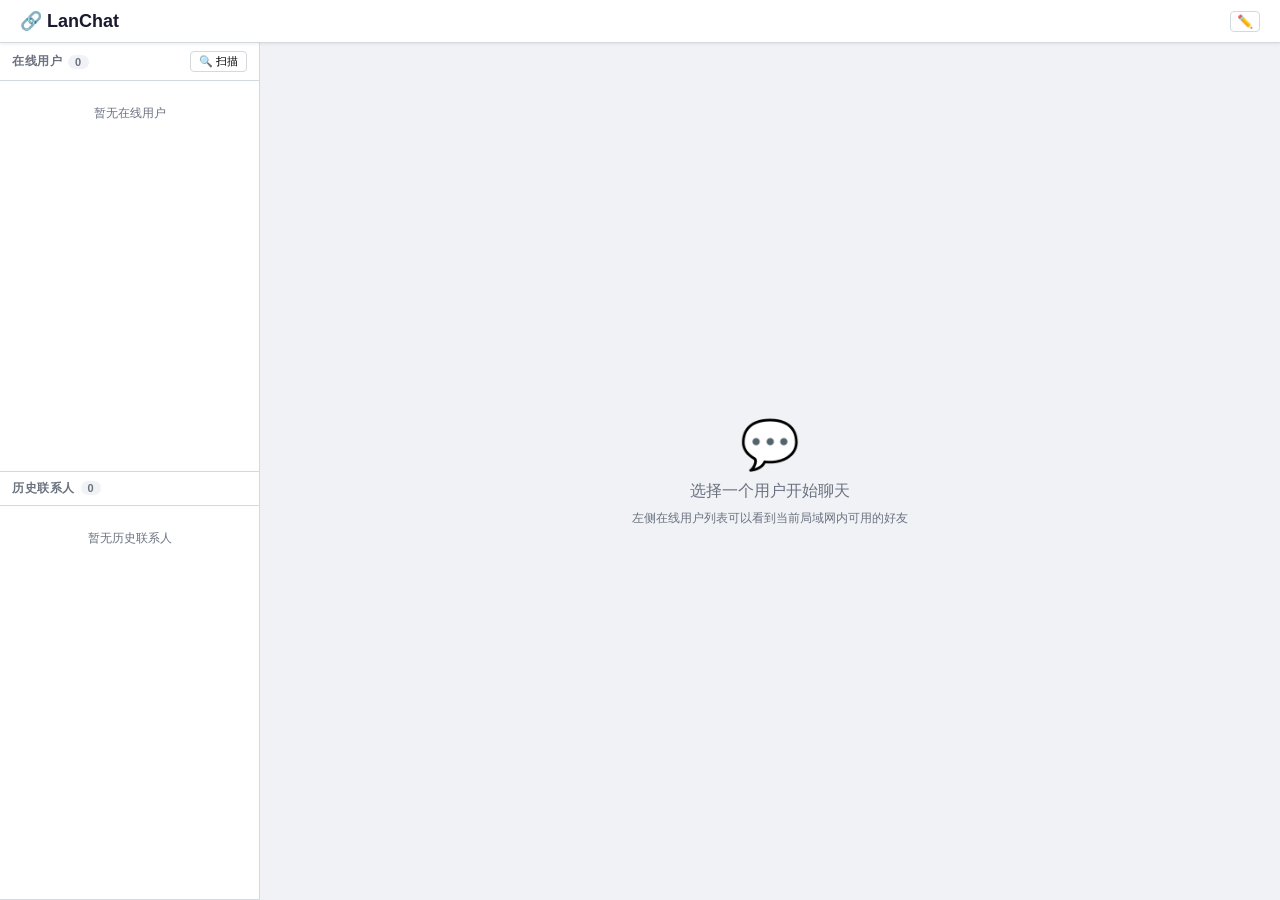
==== static/index.html @ a25c8e8c "feat: LanChat 局域网 P2P 通讯工具 v0.1 核心功能: - UDP 广播节点发现 (端口50001, 每3秒心跳, 多网卡支持) - WebSocket 文字聊天 (msg_id+" ====
<!DOCTYPE html>
<html lang="zh-CN">
<head>
<meta charset="UTF-8">
<meta name="viewport" content="width=device-width, initial-scale=1.0">
<title>LanChat - 局域网通讯</title>
<link rel="stylesheet" href="/static/style.css">
</head>
<body>

<!-- 顶栏 -->
<header id="topbar">
  <span class="logo">🔗 LanChat</span>
  <div class="user-info">
    <span id="my-name-label"></span>
    <span id="my-ip-label"></span>
    <span id="my-network-label"></span>
    <button id="btn-edit-name" title="修改昵称">✏️</button>
  </div>
</header>

<!-- 主体 -->
<div id="main-container">

  <!-- 左侧边栏 -->
  <aside id="sidebar">

    <!-- 在线用户列表 -->
    <section class="panel" id="panel-online">
      <div class="panel-header">
        <span>在线用户</span>
        <span class="badge" id="online-count">0</span>
        <button id="btn-scan" class="btn-sm">🔍 扫描</button>
      </div>
      <div class="panel-list" id="online-list">
        <div class="empty-hint">暂无在线用户</div>
      </div>
    </section>

    <!-- 连接请求列表（有待处理请求时显示） -->
    <section class="panel" id="panel-pending" style="display:none">
      <div class="panel-header pending-header">
        <span>连接请求</span>
        <span class="badge badge-pending" id="pending-count">0</span>
      </div>
      <div class="panel-list" id="pending-list"></div>
    </section>

    <!-- 历史联系人列表 -->
    <section class="panel" id="panel-contacts">
      <div class="panel-header">
        <span>历史联系人</span>
        <span class="badge" id="contacts-count">0</span>
      </div>
      <div class="panel-list" id="contacts-list">
        <div class="empty-hint">暂无历史联系人</div>
      </div>
    </section>

  </aside>

  <!-- 右侧聊天区域 -->
  <main id="chat-area">
    <div id="chat-placeholder" class="chat-placeholder">
      <div class="placeholder-icon">💬</div>
      <p>选择一个用户开始聊天</p>
      <p class="sub">左侧在线用户列表可以看到当前局域网内可用的好友</p>
    </div>

    <!-- 聊天内容容器（选中用户后显示） -->
    <div id="chat-container" style="display:none">
      <div id="chat-header">
        <span id="chat-peer-name"></span>
        <span id="chat-peer-status"></span>
        <button id="btn-close-chat" class="btn-sm" title="关闭聊天">✕</button>
        <button id="btn-delete-contact" class="btn-sm btn-danger" title="删除联系人">🗑</button>
      </div>
      <div id="chat-messages"></div>
      <div id="chat-input-area">
        <input type="file" id="file-input" style="display:none">
        <button id="btn-send-file" class="btn-sm" title="发送文件">📎</button>
        <input type="text" id="msg-input" placeholder="输入消息..." autocomplete="off">
        <button id="btn-send" class="btn-primary">发送</button>
      </div>
    </div>
  </main>

</div>

<!-- 昵称编辑弹窗 -->
<div id="modal-overlay" style="display:none">
  <div class="modal">
    <h3>修改昵称</h3>
    <input type="text" id="modal-name-input" placeholder="输入新昵称" maxlength="32">
    <div class="modal-buttons">
      <button id="btn-modal-cancel">取消</button>
      <button id="btn-modal-save" class="btn-primary">保存</button>
    </div>
  </div>
</div>

<!-- 文件传输弹窗 -->
<div id="file-modal-overlay" style="display:none">
  <div class="modal">
    <h3 id="file-modal-title"></h3>
    <div id="file-modal-body"></div>
    <div class="modal-buttons" id="file-modal-buttons"></div>
  </div>
</div>

<script src="/static/app.js"></script>
</body>
</html>
---- static/style.css ----
/* ===== 基础重置 ===== */
*, *::before, *::after { box-sizing: border-box; margin: 0; padding: 0; }

:root {
  --bg: #f0f2f5;
  --surface: #ffffff;
  --border: #d4d8df;
  --text: #1a1a2e;
  --text-secondary: #6b7280;
  --primary: #4f82e5;
  --primary-hover: #3a6fd8;
  --danger: #e5554a;
  --danger-hover: #c94036;
  --online: #22c55e;
  --offline: #9ca3af;
  --pending: #f59e0b;
  --shadow: 0 1px 3px rgba(0,0,0,0.08);
  --radius: 8px;
  --font: -apple-system, BlinkMacSystemFont, "Segoe UI", "Microsoft YaHei", sans-serif;
}

body {
  font-family: var(--font);
  background: var(--bg);
  color: var(--text);
  height: 100vh;
  display: flex;
  flex-direction: column;
  overflow: hidden;
}

/* ===== 顶栏 ===== */
#topbar {
  display: flex;
  justify-content: space-between;
  align-items: center;
  padding: 10px 20px;
  background: var(--surface);
  border-bottom: 1px solid var(--border);
  box-shadow: var(--shadow);
  z-index: 10;
  flex-shrink: 0;
}
.logo {
  font-size: 18px;
  font-weight: 700;
}
.user-info {
  display: flex;
  align-items: center;
  gap: 14px;
  font-size: 13px;
  color: var(--text-secondary);
}
#my-name-label {
  font-weight: 600;
  color: var(--text);
  font-size: 14px;
}
#btn-edit-name {
  background: none;
  border: 1px solid var(--border);
  border-radius: 4px;
  cursor: pointer;
  padding: 2px 6px;
  font-size: 13px;
}
#btn-edit-name:hover { background: var(--bg); }

/* ===== 主体布局 ===== */
#main-container {
  display: flex;
  flex: 1;
  overflow: hidden;
}

/* ===== 左侧边栏 ===== */
#sidebar {
  width: 260px;
  min-width: 260px;
  background: var(--surface);
  border-right: 1px solid var(--border);
  display: flex;
  flex-direction: column;
  overflow: hidden;
}

.panel {
  display: flex;
  flex-direction: column;
  border-bottom: 1px solid var(--border);
  min-height: 0;
}
#panel-online { flex: 1 1 0; min-height: 120px; }
#panel-pending { flex: 0 0 auto; max-height: 200px; }
#panel-contacts { flex: 1 1 0; min-height: 120px; }

.panel-header {
  display: flex;
  align-items: center;
  gap: 6px;
  padding: 8px 12px;
  font-size: 12px;
  font-weight: 600;
  color: var(--text-secondary);
  text-transform: uppercase;
  letter-spacing: 0.5px;
  border-bottom: 1px solid var(--border);
  flex-shrink: 0;
}
.pending-header { color: var(--pending); }

.badge {
  background: var(--bg);
  color: var(--text-secondary);
  padding: 1px 7px;
  border-radius: 10px;
  font-size: 11px;
  font-weight: 600;
}
.badge-pending { background: var(--pending); color: #fff; }

.btn-sm {
  font-size: 11px;
  padding: 2px 8px;
  border: 1px solid var(--border);
  border-radius: 4px;
  background: var(--surface);
  cursor: pointer;
  margin-left: auto;
}
.btn-sm:hover { background: var(--bg); }

.panel-list {
  flex: 1;
  overflow-y: auto;
  padding: 4px 0;
}
.empty-hint {
  padding: 20px 12px;
  text-align: center;
  color: var(--text-secondary);
  font-size: 12px;
}

/* 列项 */
.item {
  display: flex;
  align-items: center;
  gap: 8px;
  padding: 8px 12px;
  cursor: pointer;
  transition: background 0.15s;
  font-size: 13px;
}
.item:hover { background: var(--bg); }
.item.active { background: #e8edf9; }

.item .dot {
  width: 8px; height: 8px;
  border-radius: 50%;
  flex-shrink: 0;
}
.dot.online { background: var(--online); }
.dot.offline { background: var(--offline); }
.dot.pending { background: var(--pending); }

.item .info { flex: 1; min-width: 0; }
.item .name { font-weight: 500; white-space: nowrap; overflow: hidden; text-overflow: ellipsis; }
.item .sub { font-size: 11px; color: var(--text-secondary); }
.item .actions { display: flex; gap: 4px; flex-shrink: 0; }

.item .btn-accept, .item .btn-reject {
  font-size: 10px;
  padding: 2px 6px;
  border: none;
  border-radius: 3px;
  cursor: pointer;
  color: #fff;
}
.btn-accept { background: var(--primary); }
.btn-accept:hover { background: var(--primary-hover); }
.btn-reject { background: var(--danger); }
.btn-reject:hover { background: var(--danger-hover); }

/* ===== 右侧聊天区 ===== */
#chat-area {
  flex: 1;
  display: flex;
  flex-direction: column;
  overflow: hidden;
}

.chat-placeholder {
  flex: 1;
  display: flex;
  flex-direction: column;
  align-items: center;
  justify-content: center;
  color: var(--text-secondary);
  gap: 8px;
}
.placeholder-icon { font-size: 48px; }
.sub { font-size: 12px; }

#chat-container {
  flex: 1;
  display: flex;
  flex-direction: column;
  overflow: hidden;
}

#chat-header {
  display: flex;
  align-items: center;
  gap: 10px;
  padding: 10px 16px;
  border-bottom: 1px solid var(--border);
  background: var(--surface);
  flex-shrink: 0;
}
#chat-peer-name { font-weight: 600; }
#chat-peer-status { font-size: 12px; }
#chat-peer-status.online { color: var(--online); }
#chat-peer-status.offline { color: var(--offline); }

.btn-danger { color: var(--danger); border-color: var(--danger); }
.btn-danger:hover { background: #fef2f2; }

#chat-messages {
  flex: 1;
  overflow-y: auto;
  padding: 12px 16px;
  display: flex;
  flex-direction: column;
  gap: 8px;
  background: var(--bg);
}

.msg {
  max-width: 70%;
  padding: 8px 12px;
  border-radius: 12px;
  font-size: 14px;
  line-height: 1.5;
  word-break: break-word;
}
.msg.sent {
  align-self: flex-end;
  background: var(--primary);
  color: #fff;
  border-bottom-right-radius: 4px;
}
.msg.received {
  align-self: flex-start;
  background: var(--surface);
  border: 1px solid var(--border);
  border-bottom-left-radius: 4px;
}
.msg.system {
  align-self: center;
  font-size: 11px;
  color: var(--text-secondary);
  background: none;
  padding: 2px 8px;
}
.msg .time {
  font-size: 10px;
  opacity: 0.7;
  margin-top: 2px;
  text-align: right;
}
.msg .status {
  font-size: 10px;
  margin-left: 4px;
  opacity: 0.8;
}
.status-sending { color: #f59e0b; }
.status-sent { color: #22c55e; }
.status-failed { color: #e5554a; }

#chat-input-area {
  display: flex;
  align-items: center;
  gap: 8px;
  padding: 10px 16px;
  border-top: 1px solid var(--border);
  background: var(--surface);
  flex-shrink: 0;
}
#msg-input {
  flex: 1;
  padding: 8px 12px;
  border: 1px solid var(--border);
  border-radius: 20px;
  font-size: 14px;
  outline: none;
  font-family: inherit;
}
#msg-input:focus { border-color: var(--primary); }

.btn-primary {
  padding: 8px 18px;
  background: var(--primary);
  color: #fff;
  border: none;
  border-radius: 20px;
  cursor: pointer;
  font-size: 14px;
  font-family: inherit;
}
.btn-primary:hover { background: var(--primary-hover); }
.btn-primary:disabled { opacity: 0.5; cursor: not-allowed; }

/* ===== 弹窗 ===== */
#modal-overlay, #file-modal-overlay {
  position: fixed;
  inset: 0;
  background: rgba(0,0,0,0.4);
  display: flex;
  align-items: center;
  justify-content: center;
  z-index: 100;
}
.modal {
  background: var(--surface);
  border-radius: var(--radius);
  padding: 24px;
  min-width: 320px;
  max-width: 90vw;
  box-shadow: 0 4px 20px rgba(0,0,0,0.15);
}
.modal h3 { margin-bottom: 16px; }
.modal input {
  width: 100%;
  padding: 8px 12px;
  border: 1px solid var(--border);
  border-radius: 6px;
  font-size: 14px;
  outline: none;
  font-family: inherit;
}
.modal input:focus { border-color: var(--primary); }
.modal-buttons {
  display: flex;
  gap: 8px;
  justify-content: flex-end;
  margin-top: 16px;
}
.modal-buttons button {
  padding: 6px 16px;
  border: 1px solid var(--border);
  border-radius: 6px;
  background: var(--surface);
  cursor: pointer;
  font-size: 13px;
  font-family: inherit;
}
.modal-buttons button:hover { background: var(--bg); }

/* 文件传输进度 */
.transfer-item {
  padding: 8px 12px;
  font-size: 12px;
}
.transfer-item .progress-bar {
  height: 4px;
  background: var(--border);
  border-radius: 2px;
  margin-top: 4px;
  overflow: hidden;
}
.transfer-item .progress-fill {
  height: 100%;
  background: var(--primary);
  border-radius: 2px;
  transition: width 0.3s;
}

@keyframes fadeOut {
  0% { opacity: 1; }
  70% { opacity: 1; }
  100% { opacity: 0; }
}

/* 响应式 */
@media (max-width: 600px) {
  #sidebar { width: 120px; min-width: 120px; }
  .user-info { gap: 6px; font-size: 11px; }
  #my-network-label { display: none; }
}
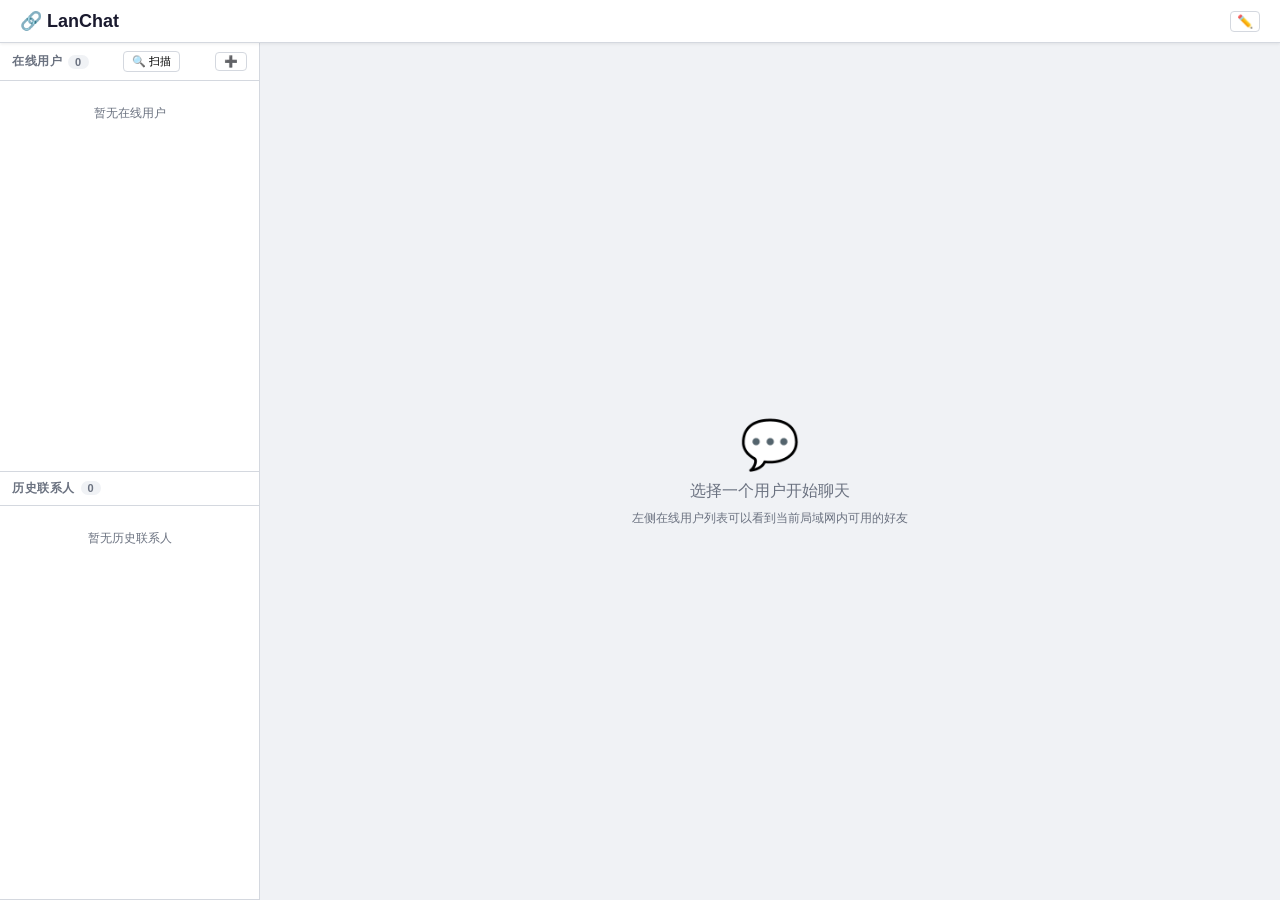
==== commit 61b3dc8f: "feat: 断开连接功能、文件发送回退路径修复、聊天滚动修复 - 新增断开连接按钮，单方断开双方 WS 同步，无需对方确认 - 删除联系人前先断开底层 WS，避免幽灵连接；增加确认弹窗 - 文件发送 " ====
--- a/static/index.html
+++ b/static/index.html
@@ -31,6 +31,13 @@
         <span>在线用户</span>
         <span class="badge" id="online-count">0</span>
         <button id="btn-scan" class="btn-sm">🔍 扫描</button>
+        <button id="btn-toggle-manual" class="btn-sm" title="手动连接IP" onclick="toggleManualConnect()">➕</button>
+      </div>
+      <div class="panel-input-row" id="manual-connect-row" style="display:none">
+        <input type="text" id="manual-ip-input"
+               placeholder="IP:端口 如 172.21.149.46:50002"
+               autocomplete="off">
+        <button id="btn-manual-connect" class="btn-sm">连接</button>
       </div>
       <div class="panel-list" id="online-list">
         <div class="empty-hint">暂无在线用户</div>
@@ -72,6 +79,7 @@
       <div id="chat-header">
         <span id="chat-peer-name"></span>
         <span id="chat-peer-status"></span>
+        <button id="btn-disconnect" class="btn-sm btn-disconnect" title="断开连接" style="display:none">断开</button>
         <button id="btn-close-chat" class="btn-sm" title="关闭聊天">✕</button>
         <button id="btn-delete-contact" class="btn-sm btn-danger" title="删除联系人">🗑</button>
       </div>
--- a/static/style.css
+++ b/static/style.css
@@ -108,6 +108,31 @@
   border-bottom: 1px solid var(--border);
   flex-shrink: 0;
 }
+
+.panel-input-row {
+  display: flex;
+  gap: 6px;
+  padding: 8px 12px;
+}
+
+.panel-input-row input {
+  flex: 1;
+  padding: 5px 8px;
+  font-size: 12px;
+  border: 1px solid var(--border);
+  border-radius: var(--radius);
+  background: var(--bg);
+  color: var(--text);
+  outline: none;
+}
+
+.panel-input-row input:focus {
+  border-color: var(--primary);
+}
+
+.panel-input-row .btn-sm {
+  flex-shrink: 0;
+}
 .pending-header { color: var(--pending); }
 
 .badge {
@@ -205,6 +230,7 @@
 
 #chat-container {
   flex: 1;
+  min-height: 0;  /* 配合子元素 overflow-y:auto，防止被内容撑高 */
   display: flex;
   flex-direction: column;
   overflow: hidden;
@@ -227,14 +253,31 @@
 .btn-danger { color: var(--danger); border-color: var(--danger); }
 .btn-danger:hover { background: #fef2f2; }
 
+.btn-disconnect {
+    color: var(--danger);
+    border-color: var(--danger);
+    margin-left: 8px;
+}
+.btn-disconnect:hover {
+    background: #fef2f2;
+    color: #fff;
+    background: var(--danger);
+}
+
 #chat-messages {
   flex: 1;
+  min-height: 0;
   overflow-y: auto;
   padding: 12px 16px;
   display: flex;
   flex-direction: column;
   gap: 8px;
   background: var(--bg);
+}
+
+/* 防止 flex 子元素在 min-height:0 容器中被压缩消失 */
+#chat-messages > .msg {
+  flex-shrink: 0;
 }
 
 .msg {
@@ -358,7 +401,111 @@
 }
 .modal-buttons button:hover { background: var(--bg); }
 
-/* 文件传输进度 */
+/* 文件消息气泡 */
+.file-msg {
+  max-width: 75%;
+  padding: 0;
+  overflow: hidden;
+}
+.file-msg.sent {
+  background: var(--primary);
+  color: #fff;
+  border-bottom-right-radius: 4px;
+}
+.file-msg.received {
+  background: var(--surface);
+  border: 1px solid var(--border);
+  border-bottom-left-radius: 4px;
+}
+.file-card {
+  display: flex;
+  align-items: flex-start;
+  gap: 10px;
+  padding: 10px 12px;
+}
+.file-icon {
+  font-size: 28px;
+  flex-shrink: 0;
+  line-height: 1;
+}
+.file-info {
+  flex: 1;
+  min-width: 0;
+}
+.file-name {
+  font-size: 13px;
+  font-weight: 500;
+  white-space: nowrap;
+  overflow: hidden;
+  text-overflow: ellipsis;
+  margin-bottom: 4px;
+}
+.file-size {
+  font-size: 11px;
+  opacity: 0.7;
+  margin-bottom: 6px;
+}
+.file-progress-bar {
+  height: 4px;
+  background: rgba(255,255,255,0.3);
+  border-radius: 2px;
+  margin-bottom: 4px;
+  overflow: hidden;
+}
+.file-msg.received .file-progress-bar {
+  background: var(--border);
+}
+.file-progress-fill {
+  height: 100%;
+  background: rgba(255,255,255,0.9);
+  border-radius: 2px;
+  transition: width 0.3s;
+}
+.file-msg.received .file-progress-fill {
+  background: var(--primary);
+}
+.file-status {
+  font-size: 11px;
+  opacity: 0.75;
+}
+.btn-open-file {
+  display: inline-block;
+  margin-top: 6px;
+  padding: 3px 10px;
+  font-size: 11px;
+  border: 1px solid rgba(255,255,255,0.5);
+  border-radius: 4px;
+  background: rgba(255,255,255,0.15);
+  color: inherit;
+  cursor: pointer;
+  font-family: inherit;
+}
+.file-msg.received .btn-open-file {
+  border-color: var(--primary);
+  background: var(--surface);
+  color: var(--primary);
+}
+.btn-open-file:hover {
+  background: rgba(255,255,255,0.25);
+}
+.file-msg.received .btn-open-file:hover {
+  background: #e8edf9;
+}
+.msg .time {
+  font-size: 10px;
+  opacity: 0.7;
+  margin-top: 2px;
+  text-align: right;
+}
+.file-msg .file-time {
+  font-size: 10px;
+  opacity: 0.6;
+  text-align: right;
+  margin-top: 2px;
+  padding: 0 12px 8px;
+}
+
+/* 文件传输进度（弹窗） */
 .transfer-item {
   padding: 8px 12px;
   font-size: 12px;
